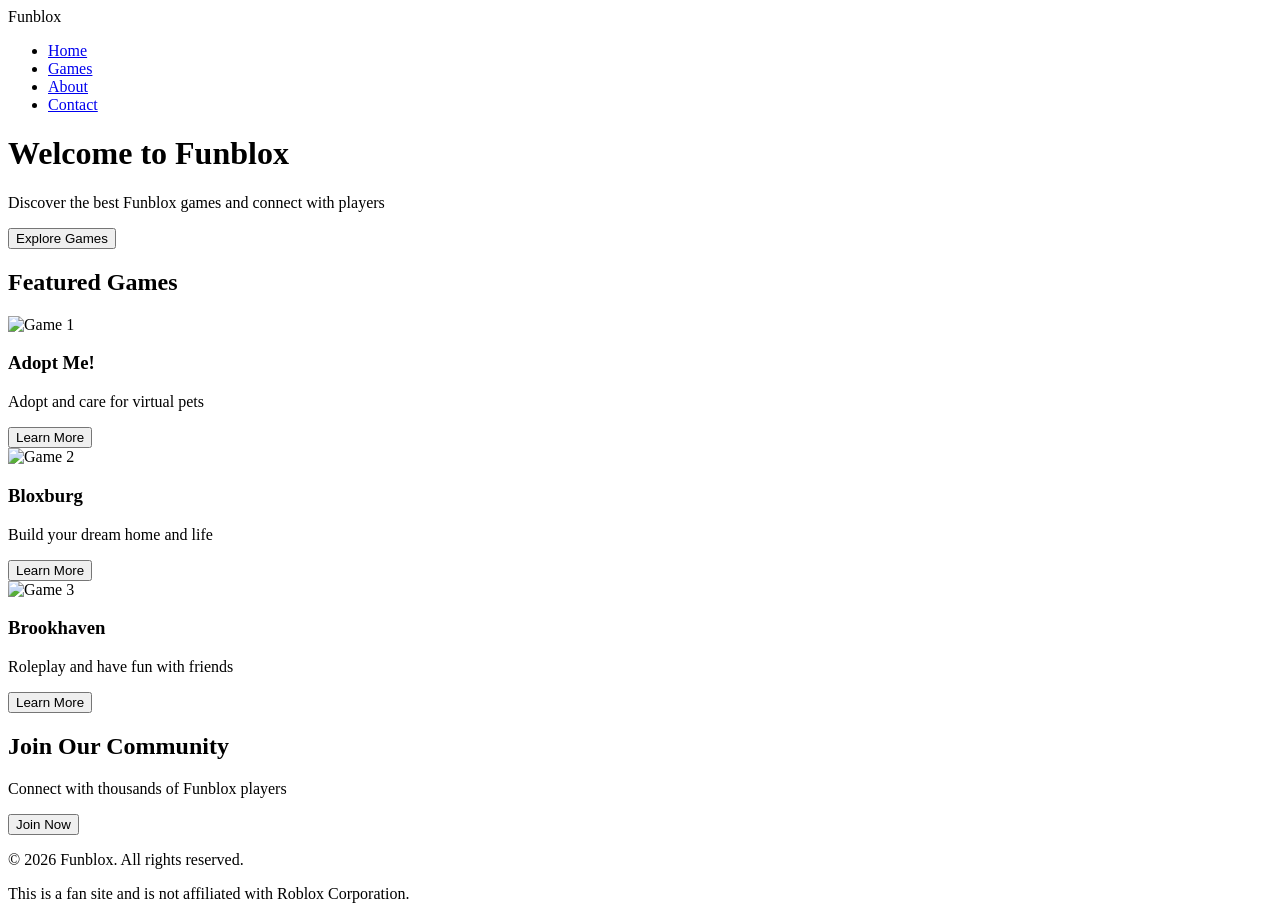
==== index.html @ 3a21924c "Add initial HTML structure for Funblox site" ====
<!DOCTYPE html>
<html lang="en">
<head>
    <meta charset="UTF-8">
    <meta name="viewport" content="width=device-width, initial-scale=1.0">
    <title>Funblox - Your Gaming Hub</title>
    <link rel="stylesheet" href="styles.css">
</head>
<body>
    <nav class="navbar">
        <div class="container">
            <div class="logo">Funblox</div>
            <ul class="nav-links">
                <li><a href="index.html">Home</a></li>
                <li><a href="games.html">Games</a></li>
                <li><a href="about.html">About</a></li>
                <li><a href="contact.html">Contact</a></li>
            </ul>
        </div>
    </nav>

    <header class="hero">
        <div class="hero-content">
            <h1>Welcome to Funblox</h1>
            <p>Discover the best Funblox games and connect with players</p>
            <button class="cta-button">Explore Games</button>
        </div>
    </header>

    <main>
        <section class="featured-games">
            <div class="container">
                <h2>Featured Games</h2>
                <div class="games-grid">
                    <div class="game-card">
                        <img src="https://via.placeholder.com/300x200?text=Game+1" alt="Game 1">
                        <h3>Adopt Me!</h3>
                        <p>Adopt and care for virtual pets</p>
                        <button>Learn More</button>
                    </div>
                    <div class="game-card">
                        <img src="https://via.placeholder.com/300x200?text=Game+2" alt="Game 2">
                        <h3>Bloxburg</h3>
                        <p>Build your dream home and life</p>
                        <button>Learn More</button>
                    </div>
                    <div class="game-card">
                        <img src="https://via.placeholder.com/300x200?text=Game+3" alt="Game 3">
                        <h3>Brookhaven</h3>
                        <p>Roleplay and have fun with friends</p>
                        <button>Learn More</button>
                    </div>
                </div>
            </div>
        </section>

        <section class="community">
            <div class="container">
                <h2>Join Our Community</h2>
                <p>Connect with thousands of Funblox players</p>
                <button class="cta-button">Join Now</button>
            </div>
        </section>
    </main>

    <footer>
        <div class="container">
            <p>&copy; 2026 Funblox. All rights reserved.</p>
            <p>This is a fan site and is not affiliated with Roblox Corporation.</p>
        </div>
    </footer>

    <script src="script.js"></script>
</body>
</html>
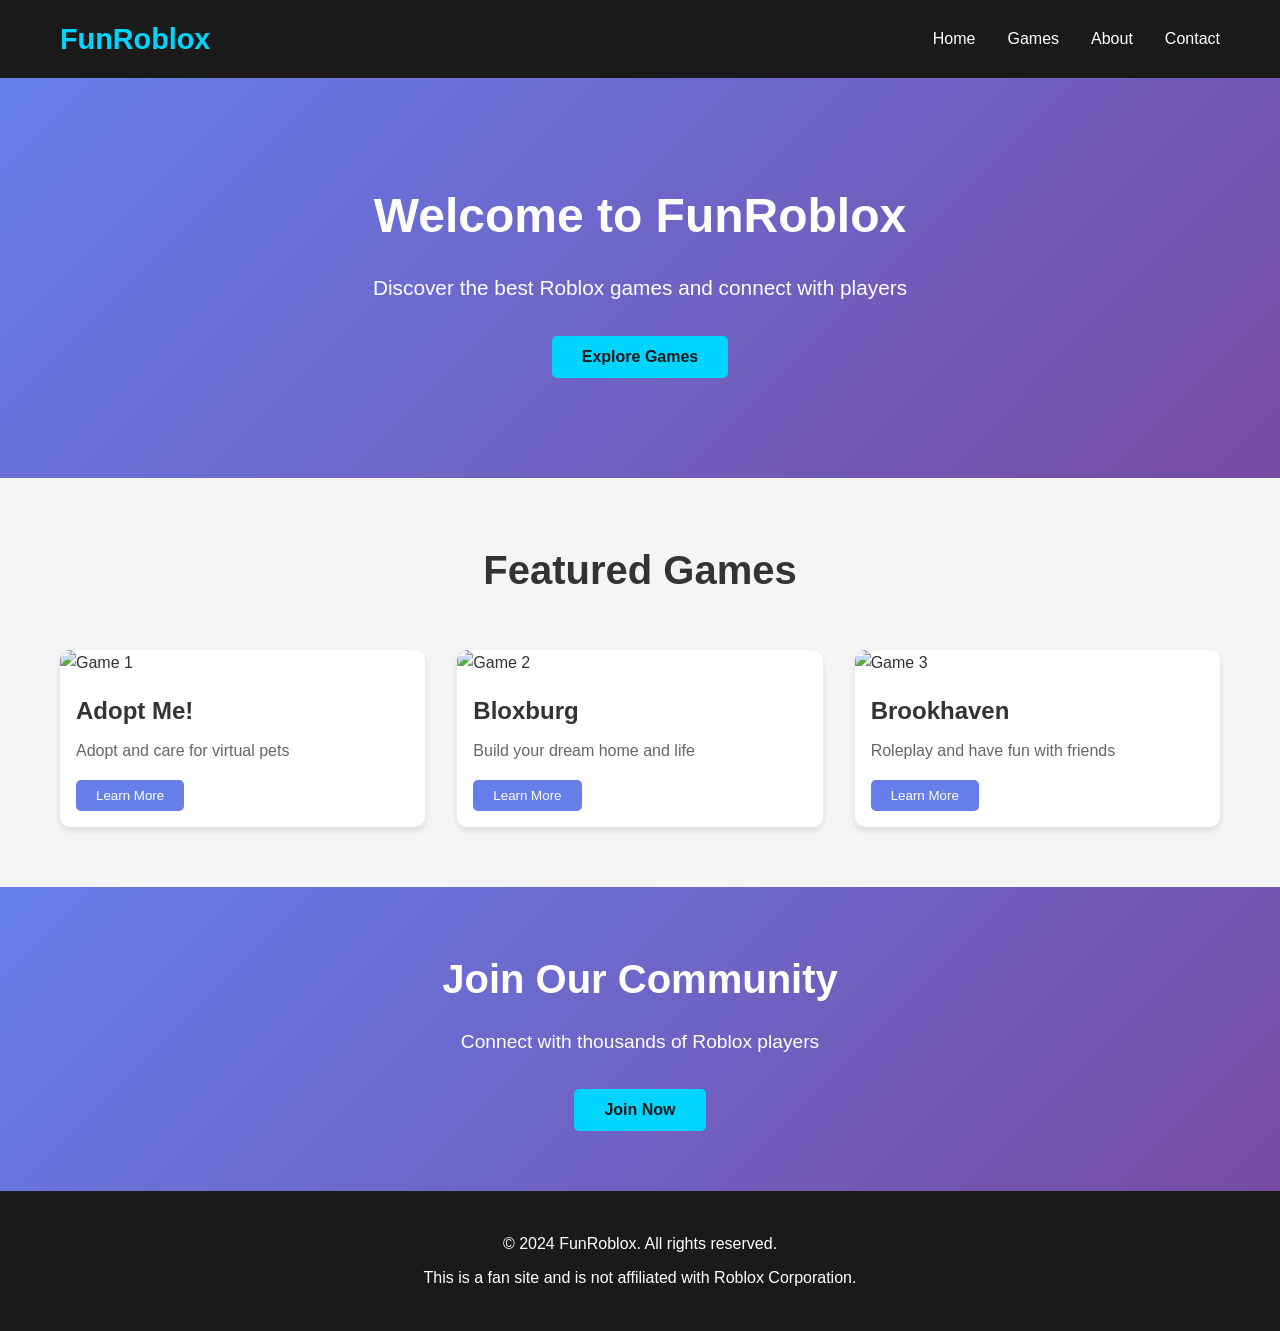
==== commit 35b3d377: "Add website files: HTML, CSS, and JavaScript" ====
--- a/index.html
+++ b/index.html
@@ -3,13 +3,13 @@
 <head>
     <meta charset="UTF-8">
     <meta name="viewport" content="width=device-width, initial-scale=1.0">
-    <title>Funblox - Your Gaming Hub</title>
+    <title>FunRoblox - Your Gaming Hub</title>
     <link rel="stylesheet" href="styles.css">
 </head>
 <body>
     <nav class="navbar">
         <div class="container">
-            <div class="logo">Funblox</div>
+            <div class="logo">FunRoblox</div>
             <ul class="nav-links">
                 <li><a href="index.html">Home</a></li>
                 <li><a href="games.html">Games</a></li>
@@ -21,8 +21,8 @@
 
     <header class="hero">
         <div class="hero-content">
-            <h1>Welcome to Funblox</h1>
-            <p>Discover the best Funblox games and connect with players</p>
+            <h1>Welcome to FunRoblox</h1>
+            <p>Discover the best Roblox games and connect with players</p>
             <button class="cta-button">Explore Games</button>
         </div>
     </header>
@@ -57,7 +57,7 @@
         <section class="community">
             <div class="container">
                 <h2>Join Our Community</h2>
-                <p>Connect with thousands of Funblox players</p>
+                <p>Connect with thousands of Roblox players</p>
                 <button class="cta-button">Join Now</button>
             </div>
         </section>
@@ -65,11 +65,11 @@
 
     <footer>
         <div class="container">
-            <p>&copy; 2026 Funblox. All rights reserved.</p>
+            <p>&copy; 2024 FunRoblox. All rights reserved.</p>
             <p>This is a fan site and is not affiliated with Roblox Corporation.</p>
         </div>
     </footer>
 
     <script src="script.js"></script>
 </body>
-</html>
+</html>
--- a/styles.css
+++ b/styles.css
@@ -0,0 +1,199 @@
+* {
+    margin: 0;
+    padding: 0;
+    box-sizing: border-box;
+}
+
+body {
+    font-family: 'Segoe UI', Tahoma, Geneva, Verdana, sans-serif;
+    line-height: 1.6;
+    color: #333;
+}
+
+.container {
+    max-width: 1200px;
+    margin: 0 auto;
+    padding: 0 20px;
+}
+
+/* Navbar */
+.navbar {
+    background-color: #1a1a1a;
+    color: white;
+    padding: 1rem 0;
+    position: sticky;
+    top: 0;
+    z-index: 100;
+}
+
+.navbar .container {
+    display: flex;
+    justify-content: space-between;
+    align-items: center;
+}
+
+.logo {
+    font-size: 1.8rem;
+    font-weight: bold;
+    color: #00d4ff;
+}
+
+.nav-links {
+    display: flex;
+    list-style: none;
+    gap: 2rem;
+}
+
+.nav-links a {
+    color: white;
+    text-decoration: none;
+    transition: color 0.3s;
+}
+
+.nav-links a:hover {
+    color: #00d4ff;
+}
+
+/* Hero Section */
+.hero {
+    background: linear-gradient(135deg, #667eea 0%, #764ba2 100%);
+    color: white;
+    padding: 100px 20px;
+    text-align: center;
+}
+
+.hero-content h1 {
+    font-size: 3rem;
+    margin-bottom: 1rem;
+}
+
+.hero-content p {
+    font-size: 1.3rem;
+    margin-bottom: 2rem;
+}
+
+.cta-button {
+    background-color: #00d4ff;
+    color: #1a1a1a;
+    padding: 12px 30px;
+    border: none;
+    border-radius: 5px;
+    font-size: 1rem;
+    font-weight: bold;
+    cursor: pointer;
+    transition: background-color 0.3s;
+}
+
+.cta-button:hover {
+    background-color: #00b8cc;
+}
+
+/* Featured Games Section */
+.featured-games {
+    padding: 60px 20px;
+    background-color: #f5f5f5;
+}
+
+.featured-games h2 {
+    text-align: center;
+    font-size: 2.5rem;
+    margin-bottom: 3rem;
+    color: #333;
+}
+
+.games-grid {
+    display: grid;
+    grid-template-columns: repeat(auto-fit, minmax(300px, 1fr));
+    gap: 2rem;
+}
+
+.game-card {
+    background: white;
+    border-radius: 10px;
+    overflow: hidden;
+    box-shadow: 0 4px 6px rgba(0, 0, 0, 0.1);
+    transition: transform 0.3s, box-shadow 0.3s;
+}
+
+.game-card:hover {
+    transform: translateY(-5px);
+    box-shadow: 0 8px 12px rgba(0, 0, 0, 0.2);
+}
+
+.game-card img {
+    width: 100%;
+    height: 200px;
+    object-fit: cover;
+}
+
+.game-card h3 {
+    padding: 1rem 1rem 0.5rem;
+    font-size: 1.5rem;
+    color: #333;
+}
+
+.game-card p {
+    padding: 0 1rem 1rem;
+    color: #666;
+}
+
+.game-card button {
+    margin: 0 1rem 1rem;
+    padding: 8px 20px;
+    background-color: #667eea;
+    color: white;
+    border: none;
+    border-radius: 5px;
+    cursor: pointer;
+    transition: background-color 0.3s;
+}
+
+.game-card button:hover {
+    background-color: #764ba2;
+}
+
+/* Community Section */
+.community {
+    background: linear-gradient(135deg, #667eea 0%, #764ba2 100%);
+    color: white;
+    padding: 60px 20px;
+    text-align: center;
+}
+
+.community h2 {
+    font-size: 2.5rem;
+    margin-bottom: 1rem;
+}
+
+.community p {
+    font-size: 1.2rem;
+    margin-bottom: 2rem;
+}
+
+/* Footer */
+footer {
+    background-color: #1a1a1a;
+    color: white;
+    padding: 2rem;
+    text-align: center;
+}
+
+footer p {
+    margin: 0.5rem 0;
+}
+
+/* Responsive Design */
+@media (max-width: 768px) {
+    .hero-content h1 {
+        font-size: 2rem;
+    }
+
+    .nav-links {
+        gap: 1rem;
+        font-size: 0.9rem;
+    }
+
+    .games-grid {
+        grid-template-columns: 1fr;
+    }
+}
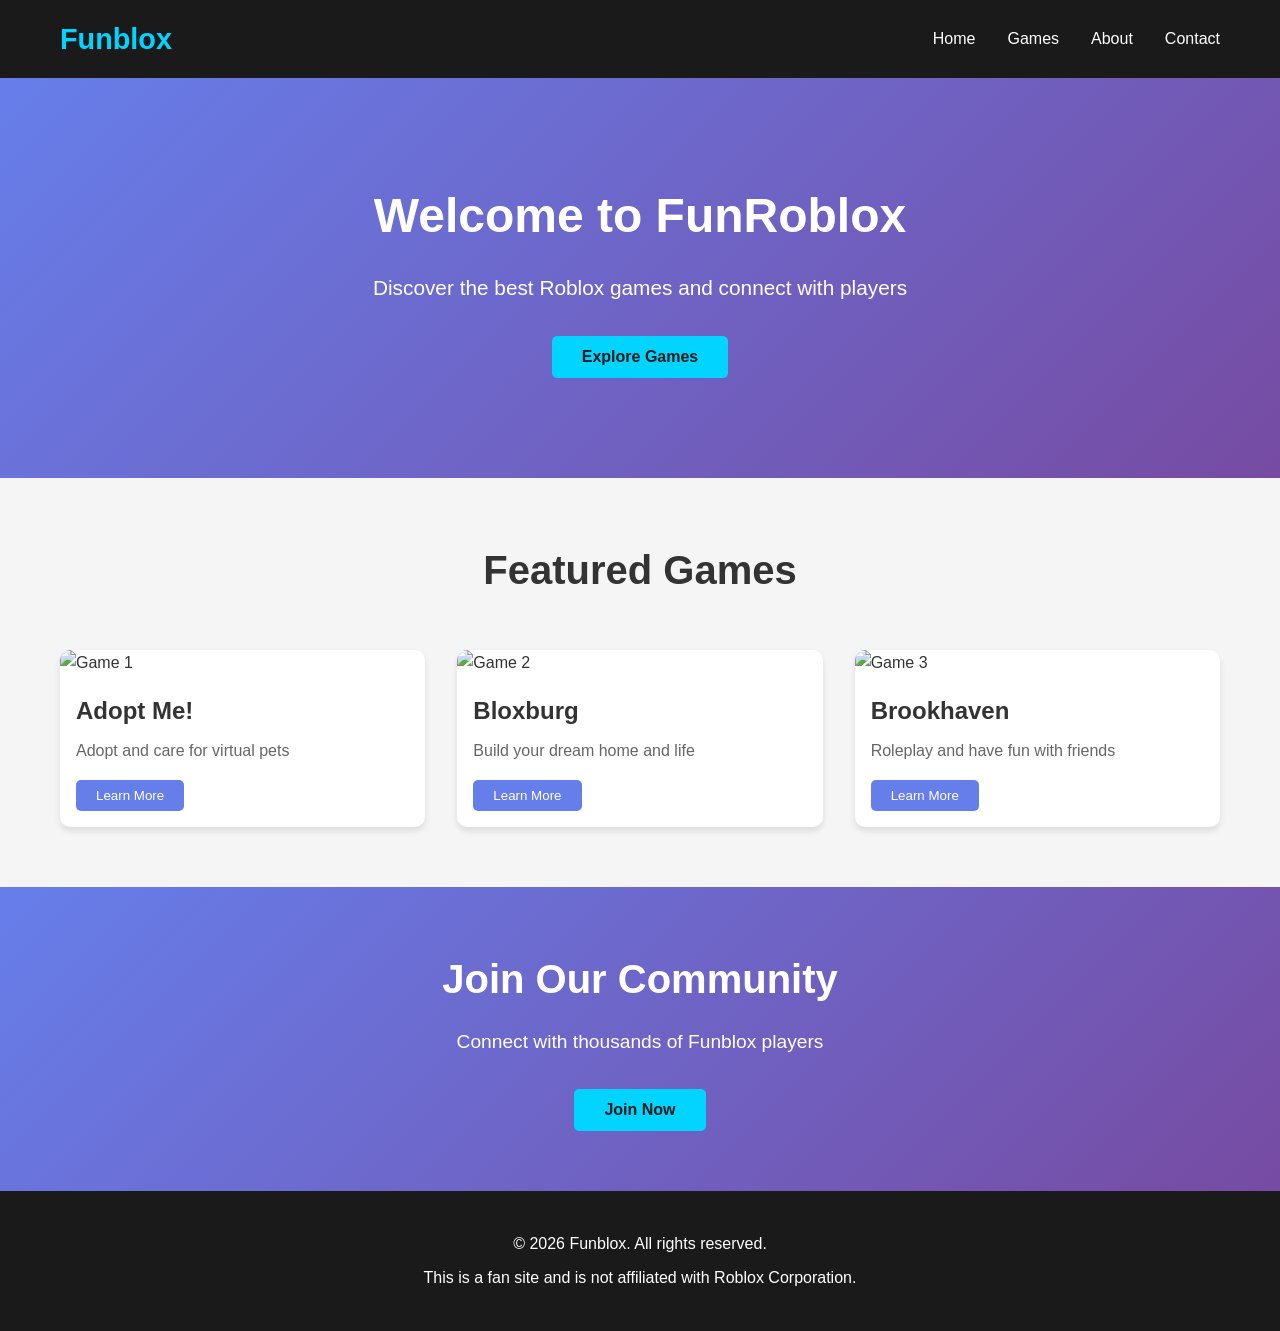
==== commit a5d0efb0: "Rename FunRoblox to Funblox in index.html" ====
--- a/index.html
+++ b/index.html
@@ -3,13 +3,13 @@
 <head>
     <meta charset="UTF-8">
     <meta name="viewport" content="width=device-width, initial-scale=1.0">
-    <title>FunRoblox - Your Gaming Hub</title>
+    <title>Funblox - Your Gaming Hub</title>
     <link rel="stylesheet" href="styles.css">
 </head>
 <body>
     <nav class="navbar">
         <div class="container">
-            <div class="logo">FunRoblox</div>
+            <div class="logo">Funblox</div>
             <ul class="nav-links">
                 <li><a href="index.html">Home</a></li>
                 <li><a href="games.html">Games</a></li>
@@ -57,7 +57,7 @@
         <section class="community">
             <div class="container">
                 <h2>Join Our Community</h2>
-                <p>Connect with thousands of Roblox players</p>
+                <p>Connect with thousands of Funblox players</p>
                 <button class="cta-button">Join Now</button>
             </div>
         </section>
@@ -65,11 +65,11 @@
 
     <footer>
         <div class="container">
-            <p>&copy; 2024 FunRoblox. All rights reserved.</p>
+            <p>&copy; 2026 Funblox. All rights reserved.</p>
             <p>This is a fan site and is not affiliated with Roblox Corporation.</p>
         </div>
     </footer>
 
     <script src="script.js"></script>
 </body>
-</html>+</html>
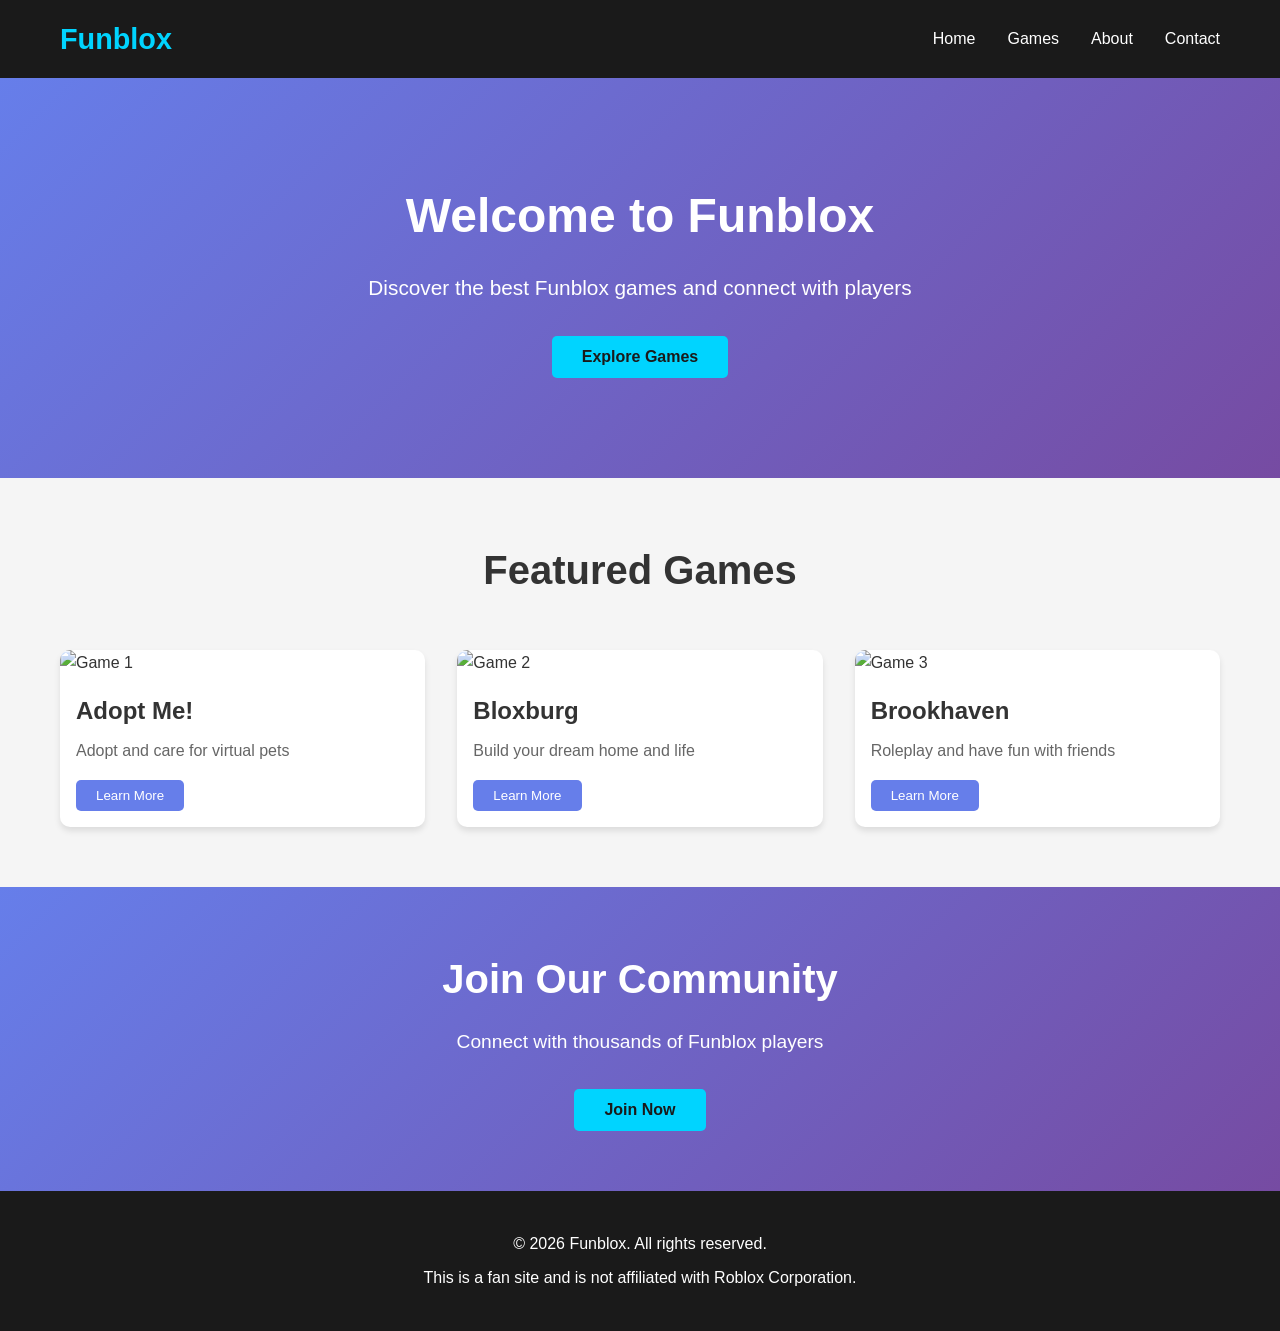
==== commit 710ba172: "Update site name and description to Funblox" ====
--- a/index.html
+++ b/index.html
@@ -21,8 +21,8 @@
 
     <header class="hero">
         <div class="hero-content">
-            <h1>Welcome to FunRoblox</h1>
-            <p>Discover the best Roblox games and connect with players</p>
+            <h1>Welcome to Funblox</h1>
+            <p>Discover the best Funblox games and connect with players</p>
             <button class="cta-button">Explore Games</button>
         </div>
     </header>
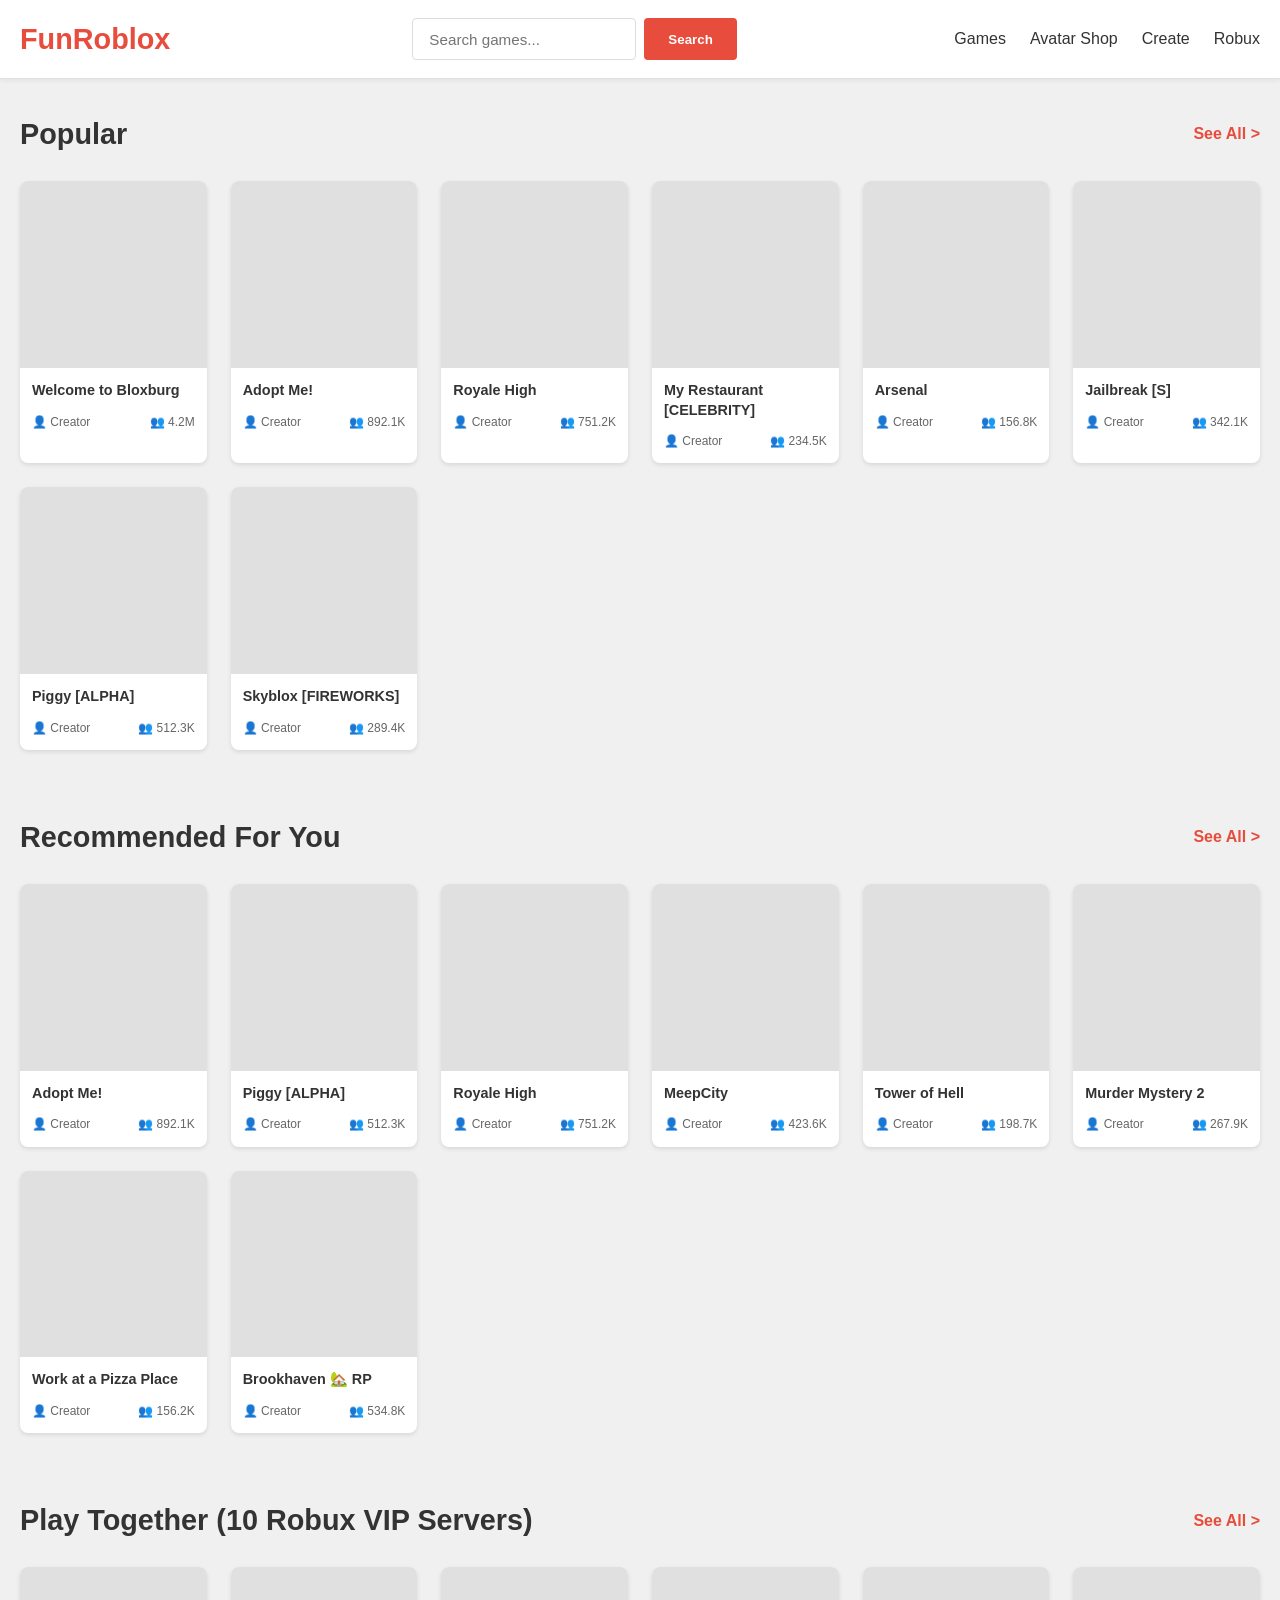
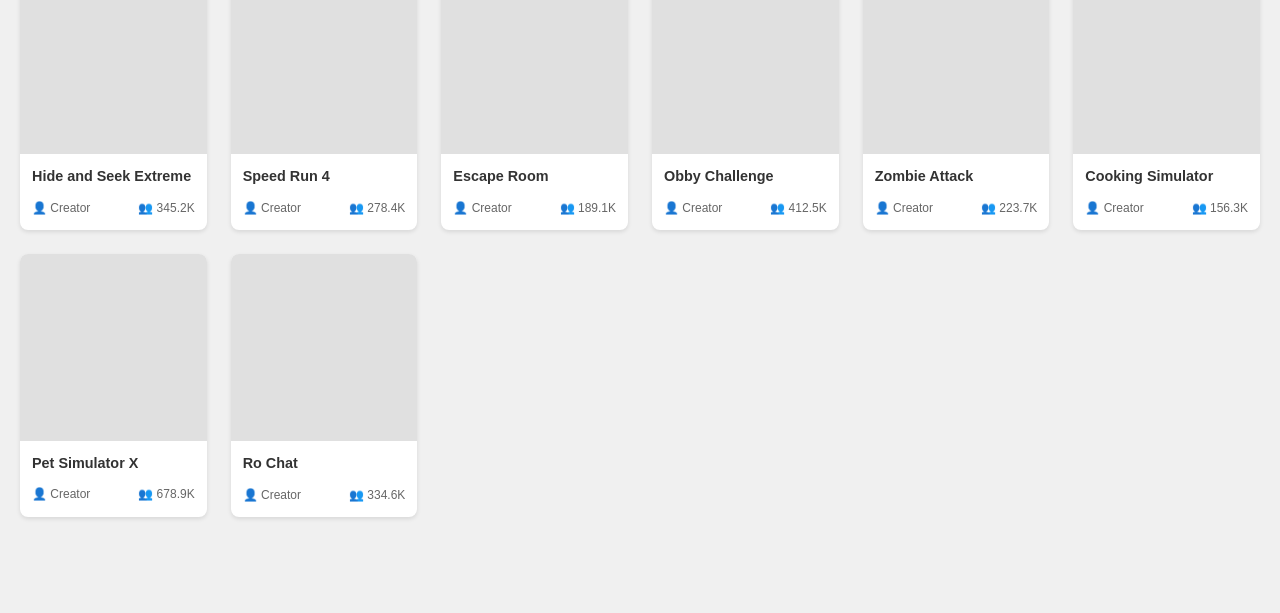
==== commit 5ec5c801: "Redesign homepage to match Roblox game discovery layout" ====
--- a/index.html
+++ b/index.html
@@ -3,73 +3,250 @@
 <head>
     <meta charset="UTF-8">
     <meta name="viewport" content="width=device-width, initial-scale=1.0">
-    <title>Funblox - Your Gaming Hub</title>
+    <title>FunRoblox - Discover Games</title>
     <link rel="stylesheet" href="styles.css">
 </head>
 <body>
     <nav class="navbar">
         <div class="container">
-            <div class="logo">Funblox</div>
+            <div class="logo">FunRoblox</div>
+            <div class="search-bar">
+                <input type="text" placeholder="Search games...">
+                <button>Search</button>
+            </div>
             <ul class="nav-links">
-                <li><a href="index.html">Home</a></li>
-                <li><a href="games.html">Games</a></li>
-                <li><a href="about.html">About</a></li>
-                <li><a href="contact.html">Contact</a></li>
+                <li><a href="index.html">Games</a></li>
+                <li><a href="avatar.html">Avatar Shop</a></li>
+                <li><a href="create.html">Create</a></li>
+                <li><a href="robux.html">Robux</a></li>
             </ul>
         </div>
     </nav>
 
-    <header class="hero">
-        <div class="hero-content">
-            <h1>Welcome to Funblox</h1>
-            <p>Discover the best Funblox games and connect with players</p>
-            <button class="cta-button">Explore Games</button>
-        </div>
-    </header>
-
-    <main>
-        <section class="featured-games">
-            <div class="container">
-                <h2>Featured Games</h2>
-                <div class="games-grid">
-                    <div class="game-card">
-                        <img src="https://via.placeholder.com/300x200?text=Game+1" alt="Game 1">
-                        <h3>Adopt Me!</h3>
-                        <p>Adopt and care for virtual pets</p>
-                        <button>Learn More</button>
-                    </div>
-                    <div class="game-card">
-                        <img src="https://via.placeholder.com/300x200?text=Game+2" alt="Game 2">
-                        <h3>Bloxburg</h3>
-                        <p>Build your dream home and life</p>
-                        <button>Learn More</button>
-                    </div>
-                    <div class="game-card">
-                        <img src="https://via.placeholder.com/300x200?text=Game+3" alt="Game 3">
-                        <h3>Brookhaven</h3>
-                        <p>Roleplay and have fun with friends</p>
-                        <button>Learn More</button>
+    <main class="main-content">
+        <!-- Popular Section -->
+        <section class="games-section">
+            <div class="section-header">
+                <h2>Popular</h2>
+                <a href="#" class="see-all">See All ></a>
+            </div>
+            <div class="games-grid">
+                <div class="game-card">
+                    <div class="game-thumbnail" style="background-image: url('https://via.placeholder.com/300x300?text=Welcome+to+Bloxburg')"></div>
+                    <h3>Welcome to Bloxburg</h3>
+                    <div class="game-info">
+                        <span class="creator">👤 Creator</span>
+                        <span class="players">👥 4.2M</span>
+                    </div>
+                </div>
+                <div class="game-card">
+                    <div class="game-thumbnail" style="background-image: url('https://via.placeholder.com/300x300?text=Adopt+Me')"></div>
+                    <h3>Adopt Me!</h3>
+                    <div class="game-info">
+                        <span class="creator">👤 Creator</span>
+                        <span class="players">👥 892.1K</span>
+                    </div>
+                </div>
+                <div class="game-card">
+                    <div class="game-thumbnail" style="background-image: url('https://via.placeholder.com/300x300?text=Royale+High')"></div>
+                    <h3>Royale High</h3>
+                    <div class="game-info">
+                        <span class="creator">👤 Creator</span>
+                        <span class="players">👥 751.2K</span>
+                    </div>
+                </div>
+                <div class="game-card">
+                    <div class="game-thumbnail" style="background-image: url('https://via.placeholder.com/300x300?text=My+Restaurant')"></div>
+                    <h3>My Restaurant [CELEBRITY]</h3>
+                    <div class="game-info">
+                        <span class="creator">👤 Creator</span>
+                        <span class="players">👥 234.5K</span>
+                    </div>
+                </div>
+                <div class="game-card">
+                    <div class="game-thumbnail" style="background-image: url('https://via.placeholder.com/300x300?text=Arsenal')"></div>
+                    <h3>Arsenal</h3>
+                    <div class="game-info">
+                        <span class="creator">👤 Creator</span>
+                        <span class="players">👥 156.8K</span>
+                    </div>
+                </div>
+                <div class="game-card">
+                    <div class="game-thumbnail" style="background-image: url('https://via.placeholder.com/300x300?text=Jailbreak')"></div>
+                    <h3>Jailbreak [S]</h3>
+                    <div class="game-info">
+                        <span class="creator">👤 Creator</span>
+                        <span class="players">👥 342.1K</span>
+                    </div>
+                </div>
+                <div class="game-card">
+                    <div class="game-thumbnail" style="background-image: url('https://via.placeholder.com/300x300?text=Piggy')"></div>
+                    <h3>Piggy [ALPHA]</h3>
+                    <div class="game-info">
+                        <span class="creator">👤 Creator</span>
+                        <span class="players">👥 512.3K</span>
+                    </div>
+                </div>
+                <div class="game-card">
+                    <div class="game-thumbnail" style="background-image: url('https://via.placeholder.com/300x300?text=Skyblox')"></div>
+                    <h3>Skyblox [FIREWORKS]</h3>
+                    <div class="game-info">
+                        <span class="creator">👤 Creator</span>
+                        <span class="players">👥 289.4K</span>
                     </div>
                 </div>
             </div>
         </section>
 
-        <section class="community">
-            <div class="container">
-                <h2>Join Our Community</h2>
-                <p>Connect with thousands of Funblox players</p>
-                <button class="cta-button">Join Now</button>
+        <!-- Recommended For You Section -->
+        <section class="games-section">
+            <div class="section-header">
+                <h2>Recommended For You</h2>
+                <a href="#" class="see-all">See All ></a>
+            </div>
+            <div class="games-grid">
+                <div class="game-card">
+                    <div class="game-thumbnail" style="background-image: url('https://via.placeholder.com/300x300?text=Adopt+Me+2')"></div>
+                    <h3>Adopt Me!</h3>
+                    <div class="game-info">
+                        <span class="creator">👤 Creator</span>
+                        <span class="players">👥 892.1K</span>
+                    </div>
+                </div>
+                <div class="game-card">
+                    <div class="game-thumbnail" style="background-image: url('https://via.placeholder.com/300x300?text=Piggy+2')"></div>
+                    <h3>Piggy [ALPHA]</h3>
+                    <div class="game-info">
+                        <span class="creator">👤 Creator</span>
+                        <span class="players">👥 512.3K</span>
+                    </div>
+                </div>
+                <div class="game-card">
+                    <div class="game-thumbnail" style="background-image: url('https://via.placeholder.com/300x300?text=Royale+High+2')"></div>
+                    <h3>Royale High</h3>
+                    <div class="game-info">
+                        <span class="creator">👤 Creator</span>
+                        <span class="players">👥 751.2K</span>
+                    </div>
+                </div>
+                <div class="game-card">
+                    <div class="game-thumbnail" style="background-image: url('https://via.placeholder.com/300x300?text=MeepCity')"></div>
+                    <h3>MeepCity</h3>
+                    <div class="game-info">
+                        <span class="creator">👤 Creator</span>
+                        <span class="players">👥 423.6K</span>
+                    </div>
+                </div>
+                <div class="game-card">
+                    <div class="game-thumbnail" style="background-image: url('https://via.placeholder.com/300x300?text=Tower+of+Hell')"></div>
+                    <h3>Tower of Hell</h3>
+                    <div class="game-info">
+                        <span class="creator">👤 Creator</span>
+                        <span class="players">👥 198.7K</span>
+                    </div>
+                </div>
+                <div class="game-card">
+                    <div class="game-thumbnail" style="background-image: url('https://via.placeholder.com/300x300?text=Murder+Mystery+2')"></div>
+                    <h3>Murder Mystery 2</h3>
+                    <div class="game-info">
+                        <span class="creator">👤 Creator</span>
+                        <span class="players">👥 267.9K</span>
+                    </div>
+                </div>
+                <div class="game-card">
+                    <div class="game-thumbnail" style="background-image: url('https://via.placeholder.com/300x300?text=Work+at+Pizza')"></div>
+                    <h3>Work at a Pizza Place</h3>
+                    <div class="game-info">
+                        <span class="creator">👤 Creator</span>
+                        <span class="players">👥 156.2K</span>
+                    </div>
+                </div>
+                <div class="game-card">
+                    <div class="game-thumbnail" style="background-image: url('https://via.placeholder.com/300x300?text=Brookhaven')"></div>
+                    <h3>Brookhaven 🏡 RP</h3>
+                    <div class="game-info">
+                        <span class="creator">👤 Creator</span>
+                        <span class="players">👥 534.8K</span>
+                    </div>
+                </div>
+            </div>
+        </section>
+
+        <!-- Play Together Section -->
+        <section class="games-section">
+            <div class="section-header">
+                <h2>Play Together (10 Robux VIP Servers)</h2>
+                <a href="#" class="see-all">See All ></a>
+            </div>
+            <div class="games-grid">
+                <div class="game-card">
+                    <div class="game-thumbnail" style="background-image: url('https://via.placeholder.com/300x300?text=Hide+and+Seek')"></div>
+                    <h3>Hide and Seek Extreme</h3>
+                    <div class="game-info">
+                        <span class="creator">👤 Creator</span>
+                        <span class="players">👥 345.2K</span>
+                    </div>
+                </div>
+                <div class="game-card">
+                    <div class="game-thumbnail" style="background-image: url('https://via.placeholder.com/300x300?text=Speed+Run')"></div>
+                    <h3>Speed Run 4</h3>
+                    <div class="game-info">
+                        <span class="creator">👤 Creator</span>
+                        <span class="players">👥 278.4K</span>
+                    </div>
+                </div>
+                <div class="game-card">
+                    <div class="game-thumbnail" style="background-image: url('https://via.placeholder.com/300x300?text=Escape+Room')"></div>
+                    <h3>Escape Room</h3>
+                    <div class="game-info">
+                        <span class="creator">👤 Creator</span>
+                        <span class="players">👥 189.1K</span>
+                    </div>
+                </div>
+                <div class="game-card">
+                    <div class="game-thumbnail" style="background-image: url('https://via.placeholder.com/300x300?text=Obby+Challenge')"></div>
+                    <h3>Obby Challenge</h3>
+                    <div class="game-info">
+                        <span class="creator">👤 Creator</span>
+                        <span class="players">👥 412.5K</span>
+                    </div>
+                </div>
+                <div class="game-card">
+                    <div class="game-thumbnail" style="background-image: url('https://via.placeholder.com/300x300?text=Zombie+Attack')"></div>
+                    <h3>Zombie Attack</h3>
+                    <div class="game-info">
+                        <span class="creator">👤 Creator</span>
+                        <span class="players">👥 223.7K</span>
+                    </div>
+                </div>
+                <div class="game-card">
+                    <div class="game-thumbnail" style="background-image: url('https://via.placeholder.com/300x300?text=Cooking+Game')"></div>
+                    <h3>Cooking Simulator</h3>
+                    <div class="game-info">
+                        <span class="creator">👤 Creator</span>
+                        <span class="players">👥 156.3K</span>
+                    </div>
+                </div>
+                <div class="game-card">
+                    <div class="game-thumbnail" style="background-image: url('https://via.placeholder.com/300x300?text=Pet+Simulator')"></div>
+                    <h3>Pet Simulator X</h3>
+                    <div class="game-info">
+                        <span class="creator">👤 Creator</span>
+                        <span class="players">👥 678.9K</span>
+                    </div>
+                </div>
+                <div class="game-card">
+                    <div class="game-thumbnail" style="background-image: url('https://via.placeholder.com/300x300?text=Ro+Chat')"></div>
+                    <h3>Ro Chat</h3>
+                    <div class="game-info">
+                        <span class="creator">👤 Creator</span>
+                        <span class="players">👥 334.6K</span>
+                    </div>
+                </div>
             </div>
         </section>
     </main>
 
-    <footer>
-        <div class="container">
-            <p>&copy; 2026 Funblox. All rights reserved.</p>
-            <p>This is a fan site and is not affiliated with Roblox Corporation.</p>
-        </div>
-    </footer>
-
     <script src="script.js"></script>
 </body>
-</html>
+</html>
--- a/styles.css
+++ b/styles.css
@@ -4,196 +4,292 @@
     box-sizing: border-box;
 }
 
+html {
+    scroll-behavior: smooth;
+}
+
 body {
     font-family: 'Segoe UI', Tahoma, Geneva, Verdana, sans-serif;
     line-height: 1.6;
     color: #333;
+    background-color: #f0f0f0;
 }
 
 .container {
-    max-width: 1200px;
+    max-width: 1400px;
     margin: 0 auto;
     padding: 0 20px;
 }
 
-/* Navbar */
+/* ===== NAVBAR STYLES ===== */
 .navbar {
-    background-color: #1a1a1a;
-    color: white;
+    background-color: #fff;
+    color: #333;
     padding: 1rem 0;
     position: sticky;
     top: 0;
     z-index: 100;
+    border-bottom: 1px solid #e0e0e0;
+    box-shadow: 0 2px 4px rgba(0, 0, 0, 0.05);
 }
 
 .navbar .container {
     display: flex;
     justify-content: space-between;
     align-items: center;
+    gap: 2rem;
 }
 
 .logo {
     font-size: 1.8rem;
     font-weight: bold;
-    color: #00d4ff;
+    color: #e74c3c;
+    min-width: 150px;
+}
+
+.search-bar {
+    flex: 1;
+    display: flex;
+    gap: 0.5rem;
+    max-width: 300px;
+}
+
+.search-bar input {
+    flex: 1;
+    padding: 0.7rem 1rem;
+    border: 1px solid #ddd;
+    border-radius: 4px;
+    font-size: 0.95rem;
+    transition: border-color 0.3s;
+}
+
+.search-bar input:focus {
+    outline: none;
+    border-color: #e74c3c;
+}
+
+.search-bar button {
+    padding: 0.7rem 1.5rem;
+    background-color: #e74c3c;
+    color: white;
+    border: none;
+    border-radius: 4px;
+    cursor: pointer;
+    font-weight: 600;
+    transition: background-color 0.3s;
+}
+
+.search-bar button:hover {
+    background-color: #c0392b;
 }
 
 .nav-links {
     display: flex;
     list-style: none;
-    gap: 2rem;
+    gap: 1.5rem;
 }
 
 .nav-links a {
-    color: white;
+    color: #333;
     text-decoration: none;
+    font-weight: 500;
     transition: color 0.3s;
+    white-space: nowrap;
 }
 
 .nav-links a:hover {
-    color: #00d4ff;
-}
-
-/* Hero Section */
-.hero {
-    background: linear-gradient(135deg, #667eea 0%, #764ba2 100%);
-    color: white;
-    padding: 100px 20px;
-    text-align: center;
-}
-
-.hero-content h1 {
-    font-size: 3rem;
-    margin-bottom: 1rem;
-}
-
-.hero-content p {
-    font-size: 1.3rem;
-    margin-bottom: 2rem;
-}
-
-.cta-button {
-    background-color: #00d4ff;
-    color: #1a1a1a;
-    padding: 12px 30px;
-    border: none;
-    border-radius: 5px;
-    font-size: 1rem;
-    font-weight: bold;
-    cursor: pointer;
-    transition: background-color 0.3s;
-}
-
-.cta-button:hover {
-    background-color: #00b8cc;
-}
-
-/* Featured Games Section */
-.featured-games {
-    padding: 60px 20px;
-    background-color: #f5f5f5;
-}
-
-.featured-games h2 {
-    text-align: center;
-    font-size: 2.5rem;
-    margin-bottom: 3rem;
-    color: #333;
-}
-
+    color: #e74c3c;
+}
+
+/* ===== MAIN CONTENT ===== */
+.main-content {
+    padding: 2rem 0;
+}
+
+/* ===== GAMES SECTION ===== */
+.games-section {
+    margin-bottom: 4rem;
+}
+
+.section-header {
+    display: flex;
+    justify-content: space-between;
+    align-items: center;
+    margin-bottom: 1.5rem;
+    padding: 0 20px;
+}
+
+.section-header h2 {
+    font-size: 1.8rem;
+    color: #333;
+    font-weight: 600;
+}
+
+.see-all {
+    color: #e74c3c;
+    text-decoration: none;
+    font-weight: 600;
+    transition: color 0.3s;
+}
+
+.see-all:hover {
+    color: #c0392b;
+}
+
+/* ===== GAMES GRID ===== */
 .games-grid {
     display: grid;
-    grid-template-columns: repeat(auto-fit, minmax(300px, 1fr));
-    gap: 2rem;
+    grid-template-columns: repeat(auto-fill, minmax(180px, 1fr));
+    gap: 1.5rem;
+    padding: 0 20px;
+    max-width: 1400px;
+    margin: 0 auto;
 }
 
 .game-card {
     background: white;
-    border-radius: 10px;
+    border-radius: 8px;
     overflow: hidden;
-    box-shadow: 0 4px 6px rgba(0, 0, 0, 0.1);
     transition: transform 0.3s, box-shadow 0.3s;
+    cursor: pointer;
+    box-shadow: 0 2px 4px rgba(0, 0, 0, 0.1);
 }
 
 .game-card:hover {
-    transform: translateY(-5px);
-    box-shadow: 0 8px 12px rgba(0, 0, 0, 0.2);
-}
-
-.game-card img {
+    transform: translateY(-8px);
+    box-shadow: 0 8px 16px rgba(0, 0, 0, 0.15);
+}
+
+.game-thumbnail {
     width: 100%;
-    height: 200px;
-    object-fit: cover;
+    aspect-ratio: 1;
+    background-size: cover;
+    background-position: center;
+    background-color: #e0e0e0;
 }
 
 .game-card h3 {
-    padding: 1rem 1rem 0.5rem;
-    font-size: 1.5rem;
-    color: #333;
-}
-
-.game-card p {
-    padding: 0 1rem 1rem;
+    padding: 0.75rem;
+    font-size: 0.9rem;
+    color: #333;
+    line-height: 1.4;
+    min-height: 2.8rem;
+    display: -webkit-box;
+    -webkit-line-clamp: 2;
+    -webkit-box-orient: vertical;
+    overflow: hidden;
+}
+
+.game-info {
+    display: flex;
+    justify-content: space-between;
+    align-items: center;
+    padding: 0 0.75rem 0.75rem;
+    font-size: 0.75rem;
     color: #666;
 }
 
-.game-card button {
-    margin: 0 1rem 1rem;
-    padding: 8px 20px;
-    background-color: #667eea;
-    color: white;
-    border: none;
-    border-radius: 5px;
-    cursor: pointer;
-    transition: background-color 0.3s;
-}
-
-.game-card button:hover {
-    background-color: #764ba2;
-}
-
-/* Community Section */
-.community {
-    background: linear-gradient(135deg, #667eea 0%, #764ba2 100%);
-    color: white;
-    padding: 60px 20px;
-    text-align: center;
-}
-
-.community h2 {
-    font-size: 2.5rem;
-    margin-bottom: 1rem;
-}
-
-.community p {
-    font-size: 1.2rem;
-    margin-bottom: 2rem;
-}
-
-/* Footer */
-footer {
-    background-color: #1a1a1a;
-    color: white;
-    padding: 2rem;
-    text-align: center;
-}
-
-footer p {
-    margin: 0.5rem 0;
-}
-
-/* Responsive Design */
+.game-info span {
+    display: flex;
+    align-items: center;
+    gap: 0.25rem;
+}
+
+.creator {
+    flex: 1;
+}
+
+.players {
+    white-space: nowrap;
+}
+
+/* ===== RESPONSIVE DESIGN ===== */
+@media (max-width: 1200px) {
+    .games-grid {
+        grid-template-columns: repeat(auto-fill, minmax(160px, 1fr));
+        gap: 1.2rem;
+    }
+
+    .section-header h2 {
+        font-size: 1.5rem;
+    }
+}
+
+@media (max-width: 992px) {
+    .navbar .container {
+        gap: 1rem;
+        flex-wrap: wrap;
+    }
+
+    .search-bar {
+        max-width: 250px;
+    }
+
+    .nav-links {
+        gap: 1rem;
+        font-size: 0.9rem;
+    }
+
+    .games-grid {
+        grid-template-columns: repeat(auto-fill, minmax(150px, 1fr));
+        gap: 1rem;
+    }
+}
+
 @media (max-width: 768px) {
-    .hero-content h1 {
-        font-size: 2rem;
+    .navbar .container {
+        flex-direction: column;
+        gap: 1rem;
+    }
+
+    .search-bar {
+        max-width: 100%;
+        order: 3;
+        width: 100%;
+    }
+
+    .logo {
+        min-width: auto;
     }
 
     .nav-links {
-        gap: 1rem;
-        font-size: 0.9rem;
-    }
-
-    .games-grid {
-        grid-template-columns: 1fr;
+        gap: 0.75rem;
+        font-size: 0.85rem;
+    }
+
+    .games-grid {
+        grid-template-columns: repeat(auto-fill, minmax(140px, 1fr));
+        gap: 0.8rem;
+        padding: 0 10px;
+    }
+
+    .section-header {
+        padding: 0 10px;
+    }
+
+    .games-section {
+        margin-bottom: 2.5rem;
+    }
+}
+
+@media (max-width: 480px) {
+    .games-grid {
+        grid-template-columns: repeat(auto-fill, minmax(120px, 1fr));
+        gap: 0.6rem;
+    }
+
+    .game-card h3 {
+        font-size: 0.85rem;
+        padding: 0.5rem;
+        min-height: 2.4rem;
+    }
+
+    .game-info {
+        font-size: 0.7rem;
+        padding: 0 0.5rem 0.5rem;
+    }
+
+    .section-header h2 {
+        font-size: 1.3rem;
     }
 }
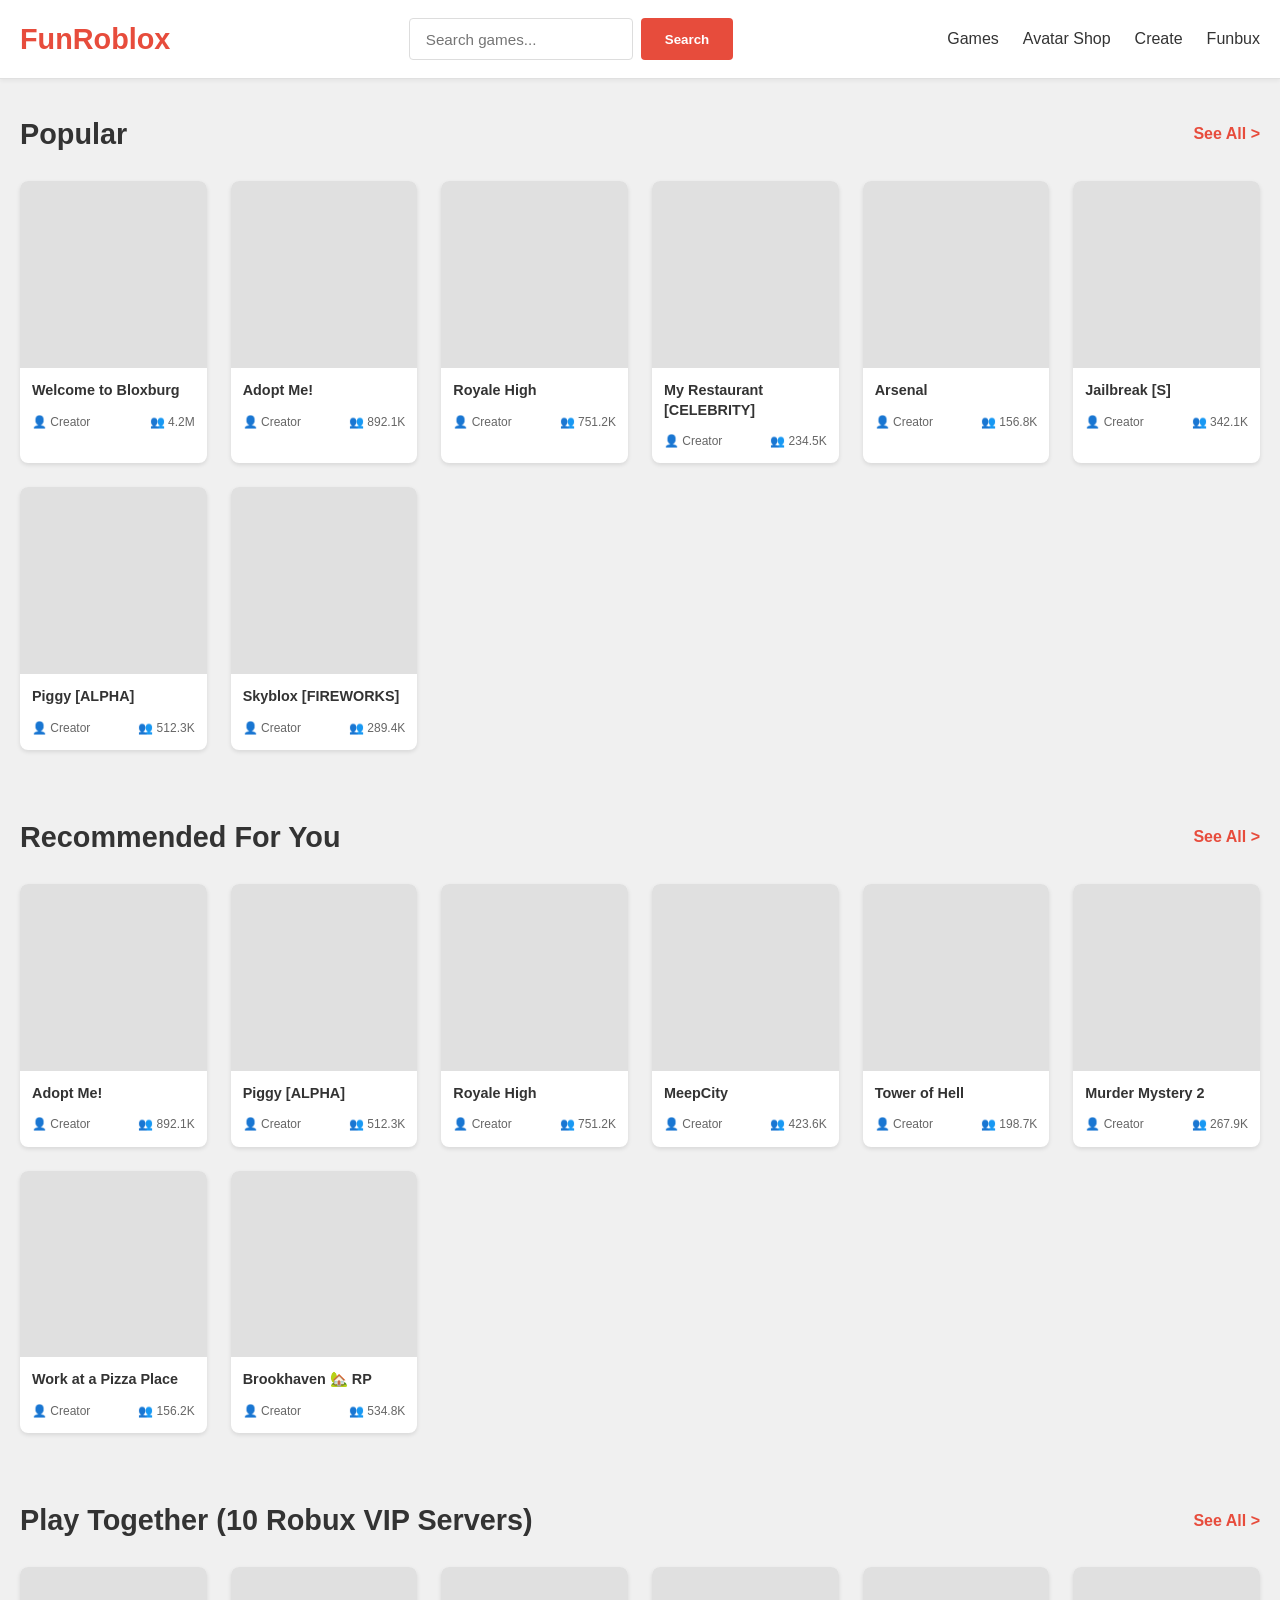
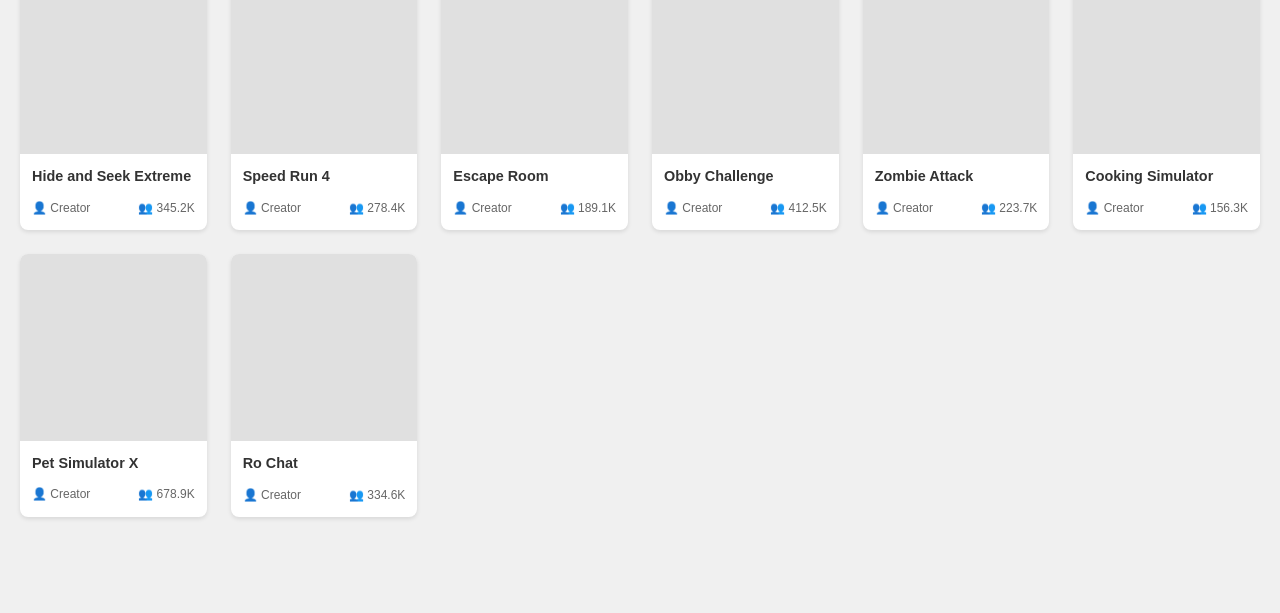
==== commit 0c566881: "Rename 'Robux' link to 'Funbux'" ====
--- a/index.html
+++ b/index.html
@@ -18,7 +18,7 @@
                 <li><a href="index.html">Games</a></li>
                 <li><a href="avatar.html">Avatar Shop</a></li>
                 <li><a href="create.html">Create</a></li>
-                <li><a href="robux.html">Robux</a></li>
+                <li><a href="robux.html">Funbux</a></li>
             </ul>
         </div>
     </nav>
@@ -249,4 +249,4 @@
 
     <script src="script.js"></script>
 </body>
-</html>+</html>
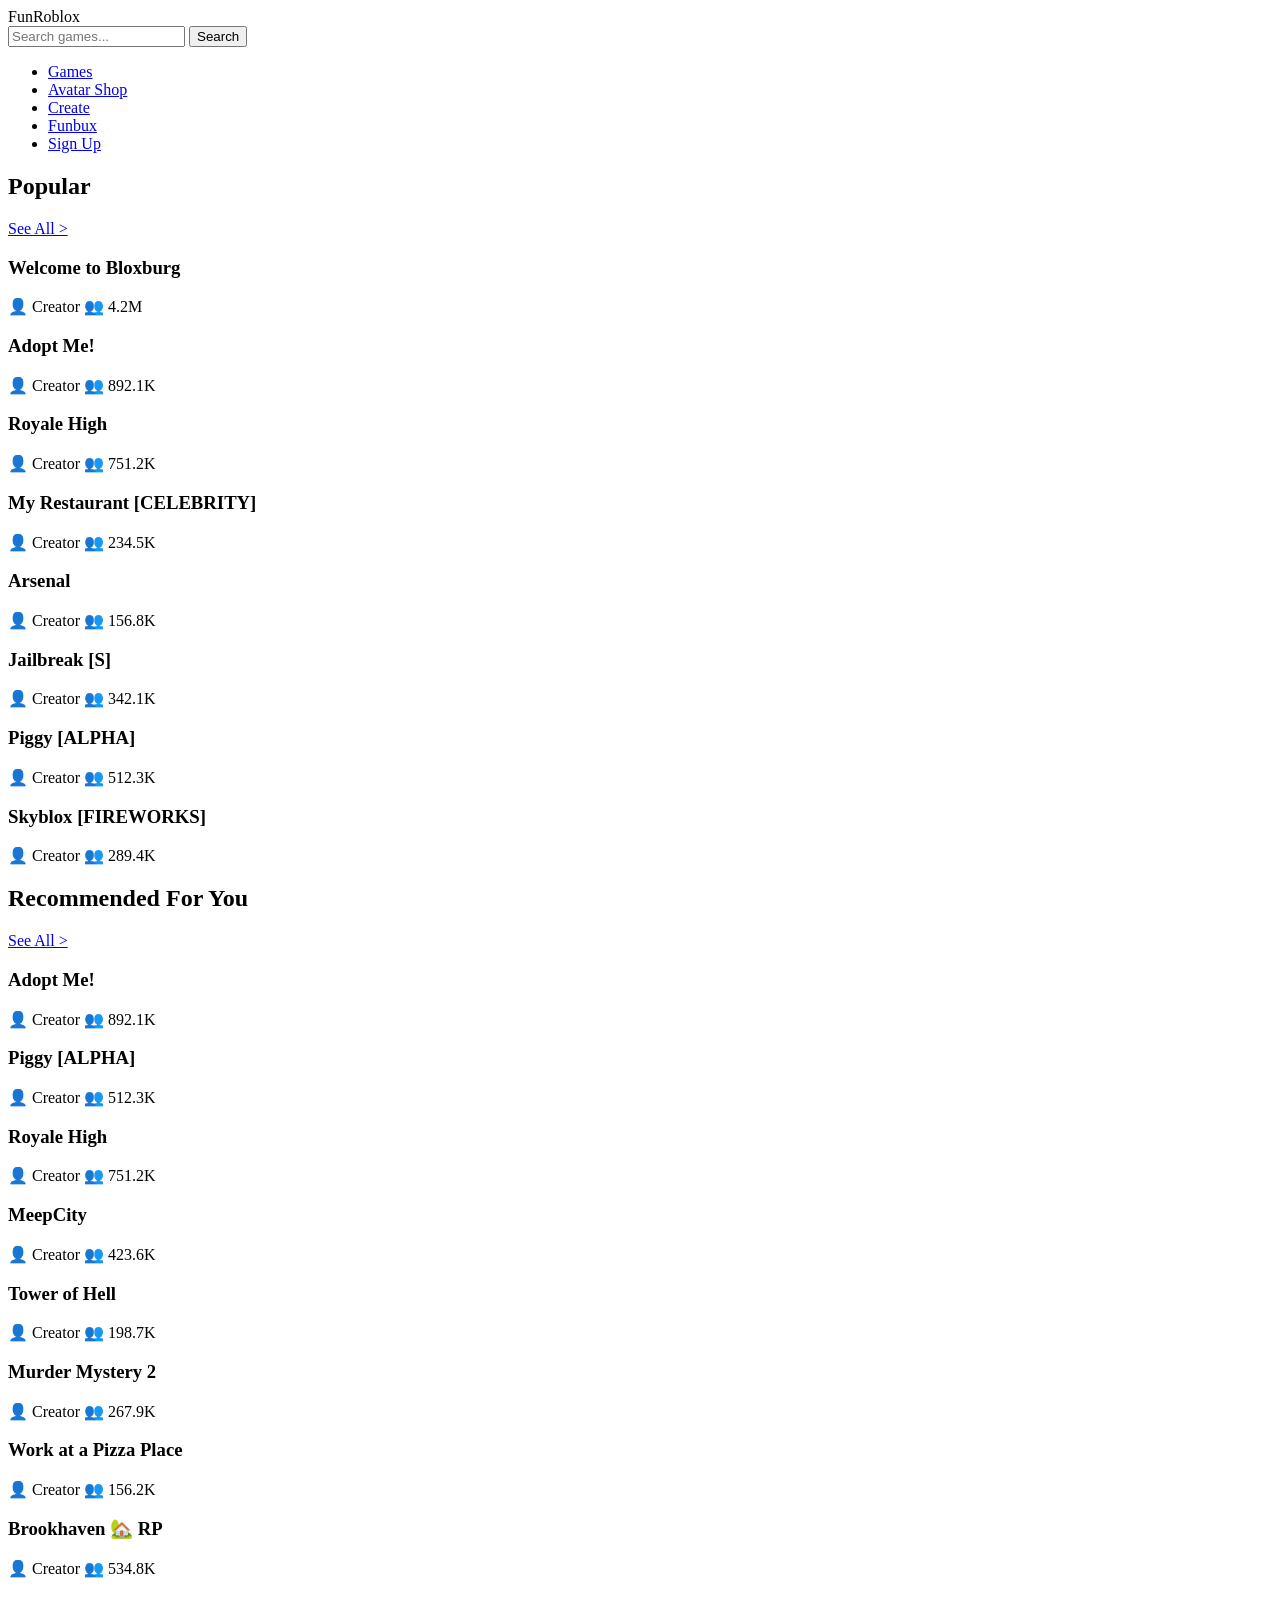
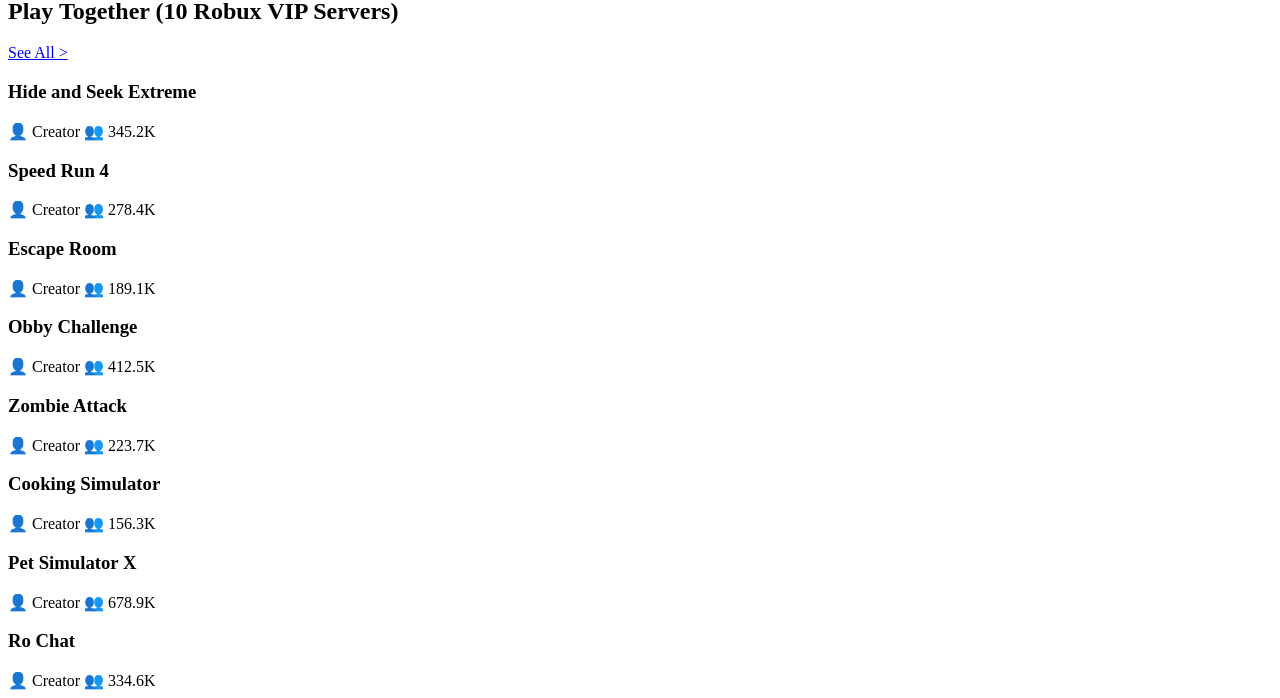
==== commit 5df578a0: "Add Sign Up link to navbar in homepage" ====
--- a/index.html
+++ b/index.html
@@ -19,6 +19,7 @@
                 <li><a href="avatar.html">Avatar Shop</a></li>
                 <li><a href="create.html">Create</a></li>
                 <li><a href="robux.html">Funbux</a></li>
+                <li><a href="signup.html" class="signup-link">Sign Up</a></li>
             </ul>
         </div>
     </nav>
@@ -249,4 +250,4 @@
 
     <script src="script.js"></script>
 </body>
-</html>
+</html>
--- a/styles.css
+++ b/styles.css
@@ -1,295 +1,265 @@
-* {
-    margin: 0;
-    padding: 0;
-    box-sizing: border-box;
-}
-
-html {
-    scroll-behavior: smooth;
-}
-
-body {
-    font-family: 'Segoe UI', Tahoma, Geneva, Verdana, sans-serif;
-    line-height: 1.6;
-    color: #333;
-    background-color: #f0f0f0;
-}
-
-.container {
-    max-width: 1400px;
-    margin: 0 auto;
-    padding: 0 20px;
-}
-
-/* ===== NAVBAR STYLES ===== */
-.navbar {
-    background-color: #fff;
-    color: #333;
-    padding: 1rem 0;
-    position: sticky;
-    top: 0;
-    z-index: 100;
-    border-bottom: 1px solid #e0e0e0;
-    box-shadow: 0 2px 4px rgba(0, 0, 0, 0.05);
-}
-
-.navbar .container {
-    display: flex;
-    justify-content: space-between;
-    align-items: center;
-    gap: 2rem;
-}
-
-.logo {
-    font-size: 1.8rem;
-    font-weight: bold;
-    color: #e74c3c;
-    min-width: 150px;
-}
-
-.search-bar {
-    flex: 1;
-    display: flex;
-    gap: 0.5rem;
-    max-width: 300px;
-}
-
-.search-bar input {
-    flex: 1;
-    padding: 0.7rem 1rem;
-    border: 1px solid #ddd;
-    border-radius: 4px;
-    font-size: 0.95rem;
-    transition: border-color 0.3s;
-}
-
-.search-bar input:focus {
-    outline: none;
-    border-color: #e74c3c;
-}
-
-.search-bar button {
-    padding: 0.7rem 1.5rem;
+/* ===== SIGNUP MODAL STYLES ===== */
+
+.signup-button-container {
+    display: flex;
+    justify-content: center;
+    padding: 2rem;
+}
+
+.signup-btn {
+    padding: 12px 30px;
+    font-size: 1rem;
+    font-weight: 600;
     background-color: #e74c3c;
     color: white;
     border: none;
     border-radius: 4px;
     cursor: pointer;
-    font-weight: 600;
     transition: background-color 0.3s;
 }
 
-.search-bar button:hover {
+.signup-btn:hover {
     background-color: #c0392b;
 }
 
-.nav-links {
-    display: flex;
-    list-style: none;
-    gap: 1.5rem;
-}
-
-.nav-links a {
-    color: #333;
-    text-decoration: none;
-    font-weight: 500;
-    transition: color 0.3s;
-    white-space: nowrap;
-}
-
-.nav-links a:hover {
-    color: #e74c3c;
-}
-
-/* ===== MAIN CONTENT ===== */
-.main-content {
-    padding: 2rem 0;
-}
-
-/* ===== GAMES SECTION ===== */
-.games-section {
-    margin-bottom: 4rem;
-}
-
-.section-header {
+/* Modal Overlay */
+.modal {
+    display: none;
+    position: fixed;
+    z-index: 1000;
+    left: 0;
+    top: 0;
+    width: 100%;
+    height: 100%;
+    background-color: rgba(0, 0, 0, 0.5);
+    animation: fadeIn 0.3s ease;
+}
+
+.modal.show {
+    display: flex;
+    justify-content: center;
+    align-items: center;
+}
+
+@keyframes fadeIn {
+    from {
+        opacity: 0;
+    }
+    to {
+        opacity: 1;
+    }
+}
+
+/* Modal Content */
+.modal-content {
+    background-color: white;
+    padding: 2rem;
+    border-radius: 8px;
+    width: 90%;
+    max-width: 450px;
+    box-shadow: 0 10px 40px rgba(0, 0, 0, 0.2);
+    animation: slideUp 0.3s ease;
+}
+
+@keyframes slideUp {
+    from {
+        transform: translateY(50px);
+        opacity: 0;
+    }
+    to {
+        transform: translateY(0);
+        opacity: 1;
+    }
+}
+
+.modal-header {
     display: flex;
     justify-content: space-between;
     align-items: center;
     margin-bottom: 1.5rem;
-    padding: 0 20px;
-}
-
-.section-header h2 {
+    border-bottom: 2px solid #e74c3c;
+    padding-bottom: 1rem;
+}
+
+.modal-header h2 {
     font-size: 1.8rem;
     color: #333;
-    font-weight: 600;
-}
-
-.see-all {
+    margin: 0;
+}
+
+.close {
+    font-size: 2rem;
+    font-weight: bold;
+    color: #999;
+    cursor: pointer;
+    transition: color 0.3s;
+}
+
+.close:hover {
     color: #e74c3c;
-    text-decoration: none;
-    font-weight: 600;
+}
+
+/* ===== FORM STYLES ===== */
+.signup-form {
+    display: flex;
+    flex-direction: column;
+    gap: 1.5rem;
+}
+
+.form-group {
+    display: flex;
+    flex-direction: column;
+    gap: 0.5rem;
+}
+
+.form-group label {
+    font-weight: 600;
+    color: #333;
+    font-size: 0.95rem;
+}
+
+.form-group input[type="text"],
+.form-group input[type="password"],
+.form-group input[type="number"] {
+    padding: 0.75rem;
+    border: 2px solid #ddd;
+    border-radius: 4px;
+    font-size: 0.95rem;
+    transition: border-color 0.3s;
+    font-family: inherit;
+}
+
+.form-group input:focus {
+    outline: none;
+    border-color: #e74c3c;
+    box-shadow: 0 0 5px rgba(231, 76, 60, 0.2);
+}
+
+/* ===== BIRTHDAY INPUTS ===== */
+.birthday-inputs {
+    display: flex;
+    gap: 0.75rem;
+}
+
+.birthday-inputs input {
+    flex: 1;
+    padding: 0.75rem;
+    border: 2px solid #ddd;
+    border-radius: 4px;
+    font-size: 0.95rem;
+    text-align: center;
+    transition: border-color 0.3s;
+}
+
+.birthday-inputs input:focus {
+    outline: none;
+    border-color: #e74c3c;
+    box-shadow: 0 0 5px rgba(231, 76, 60, 0.2);
+}
+
+/* Remove number spinner arrows */
+.birthday-inputs input[type="number"]::-webkit-outer-spin-button,
+.birthday-inputs input[type="number"]::-webkit-inner-spin-button {
+    -webkit-appearance: none;
+    margin: 0;
+}
+
+.birthday-inputs input[type="number"] {
+    -moz-appearance: textfield;
+}
+
+/* ===== GENDER OPTIONS ===== */
+.gender-options {
+    display: flex;
+    gap: 1.5rem;
+}
+
+.gender-label {
+    display: flex;
+    align-items: center;
+    gap: 0.5rem;
+    cursor: pointer;
+    font-weight: 500;
+    color: #333;
     transition: color 0.3s;
 }
 
-.see-all:hover {
-    color: #c0392b;
-}
-
-/* ===== GAMES GRID ===== */
-.games-grid {
-    display: grid;
-    grid-template-columns: repeat(auto-fill, minmax(180px, 1fr));
-    gap: 1.5rem;
-    padding: 0 20px;
-    max-width: 1400px;
-    margin: 0 auto;
-}
-
-.game-card {
-    background: white;
-    border-radius: 8px;
-    overflow: hidden;
-    transition: transform 0.3s, box-shadow 0.3s;
-    cursor: pointer;
-    box-shadow: 0 2px 4px rgba(0, 0, 0, 0.1);
-}
-
-.game-card:hover {
-    transform: translateY(-8px);
-    box-shadow: 0 8px 16px rgba(0, 0, 0, 0.15);
-}
-
-.game-thumbnail {
-    width: 100%;
-    aspect-ratio: 1;
-    background-size: cover;
-    background-position: center;
-    background-color: #e0e0e0;
-}
-
-.game-card h3 {
-    padding: 0.75rem;
-    font-size: 0.9rem;
-    color: #333;
-    line-height: 1.4;
-    min-height: 2.8rem;
-    display: -webkit-box;
-    -webkit-line-clamp: 2;
-    -webkit-box-orient: vertical;
-    overflow: hidden;
-}
-
-.game-info {
-    display: flex;
-    justify-content: space-between;
-    align-items: center;
-    padding: 0 0.75rem 0.75rem;
-    font-size: 0.75rem;
-    color: #666;
-}
-
-.game-info span {
-    display: flex;
-    align-items: center;
-    gap: 0.25rem;
-}
-
-.creator {
-    flex: 1;
-}
-
-.players {
-    white-space: nowrap;
+.gender-label:hover {
+    color: #e74c3c;
+}
+
+.gender-label input[type="radio"] {
+    cursor: pointer;
+    width: 18px;
+    height: 18px;
+    accent-color: #e74c3c;
+}
+
+.gender-label span {
+    font-size: 0.95rem;
+}
+
+/* ===== ERROR MESSAGES ===== */
+.error-message {
+    color: #e74c3c;
+    font-size: 0.85rem;
+    font-weight: 600;
+    min-height: 1.2rem;
+    display: block;
+}
+
+/* Show error state on input */
+.form-group input.error {
+    border-color: #e74c3c;
+    background-color: #fff5f5;
+}
+
+/* ===== SUBMIT BUTTON ===== */
+.submit-btn {
+    padding: 0.9rem;
+    font-size: 1rem;
+    font-weight: 600;
+    background-color: #e74c3c;
+    color: white;
+    border: none;
+    border-radius: 4px;
+    cursor: pointer;
+    transition: all 0.3s;
+    margin-top: 1rem;
+}
+
+.submit-btn:hover:not(:disabled) {
+    background-color: #c0392b;
+    transform: translateY(-2px);
+    box-shadow: 0 4px 12px rgba(231, 76, 60, 0.3);
+}
+
+.submit-btn:disabled {
+    background-color: #bdc3c7;
+    cursor: not-allowed;
+    opacity: 0.6;
 }
 
 /* ===== RESPONSIVE DESIGN ===== */
-@media (max-width: 1200px) {
-    .games-grid {
-        grid-template-columns: repeat(auto-fill, minmax(160px, 1fr));
-        gap: 1.2rem;
-    }
-
-    .section-header h2 {
+@media (max-width: 600px) {
+    .modal-content {
+        width: 95%;
+        padding: 1.5rem;
+    }
+
+    .modal-header h2 {
         font-size: 1.5rem;
     }
-}
-
-@media (max-width: 992px) {
-    .navbar .container {
+
+    .birthday-inputs {
+        gap: 0.5rem;
+    }
+
+    .birthday-inputs input {
+        font-size: 0.9rem;
+    }
+
+    .gender-options {
         gap: 1rem;
-        flex-wrap: wrap;
-    }
-
-    .search-bar {
-        max-width: 250px;
-    }
-
-    .nav-links {
-        gap: 1rem;
-        font-size: 0.9rem;
-    }
-
-    .games-grid {
-        grid-template-columns: repeat(auto-fill, minmax(150px, 1fr));
-        gap: 1rem;
-    }
-}
-
-@media (max-width: 768px) {
-    .navbar .container {
-        flex-direction: column;
-        gap: 1rem;
-    }
-
-    .search-bar {
-        max-width: 100%;
-        order: 3;
-        width: 100%;
-    }
-
-    .logo {
-        min-width: auto;
-    }
-
-    .nav-links {
-        gap: 0.75rem;
-        font-size: 0.85rem;
-    }
-
-    .games-grid {
-        grid-template-columns: repeat(auto-fill, minmax(140px, 1fr));
-        gap: 0.8rem;
-        padding: 0 10px;
-    }
-
-    .section-header {
-        padding: 0 10px;
-    }
-
-    .games-section {
-        margin-bottom: 2.5rem;
-    }
-}
-
-@media (max-width: 480px) {
-    .games-grid {
-        grid-template-columns: repeat(auto-fill, minmax(120px, 1fr));
-        gap: 0.6rem;
-    }
-
-    .game-card h3 {
-        font-size: 0.85rem;
-        padding: 0.5rem;
-        min-height: 2.4rem;
-    }
-
-    .game-info {
-        font-size: 0.7rem;
-        padding: 0 0.5rem 0.5rem;
-    }
-
-    .section-header h2 {
-        font-size: 1.3rem;
-    }
-}+    }
+}
